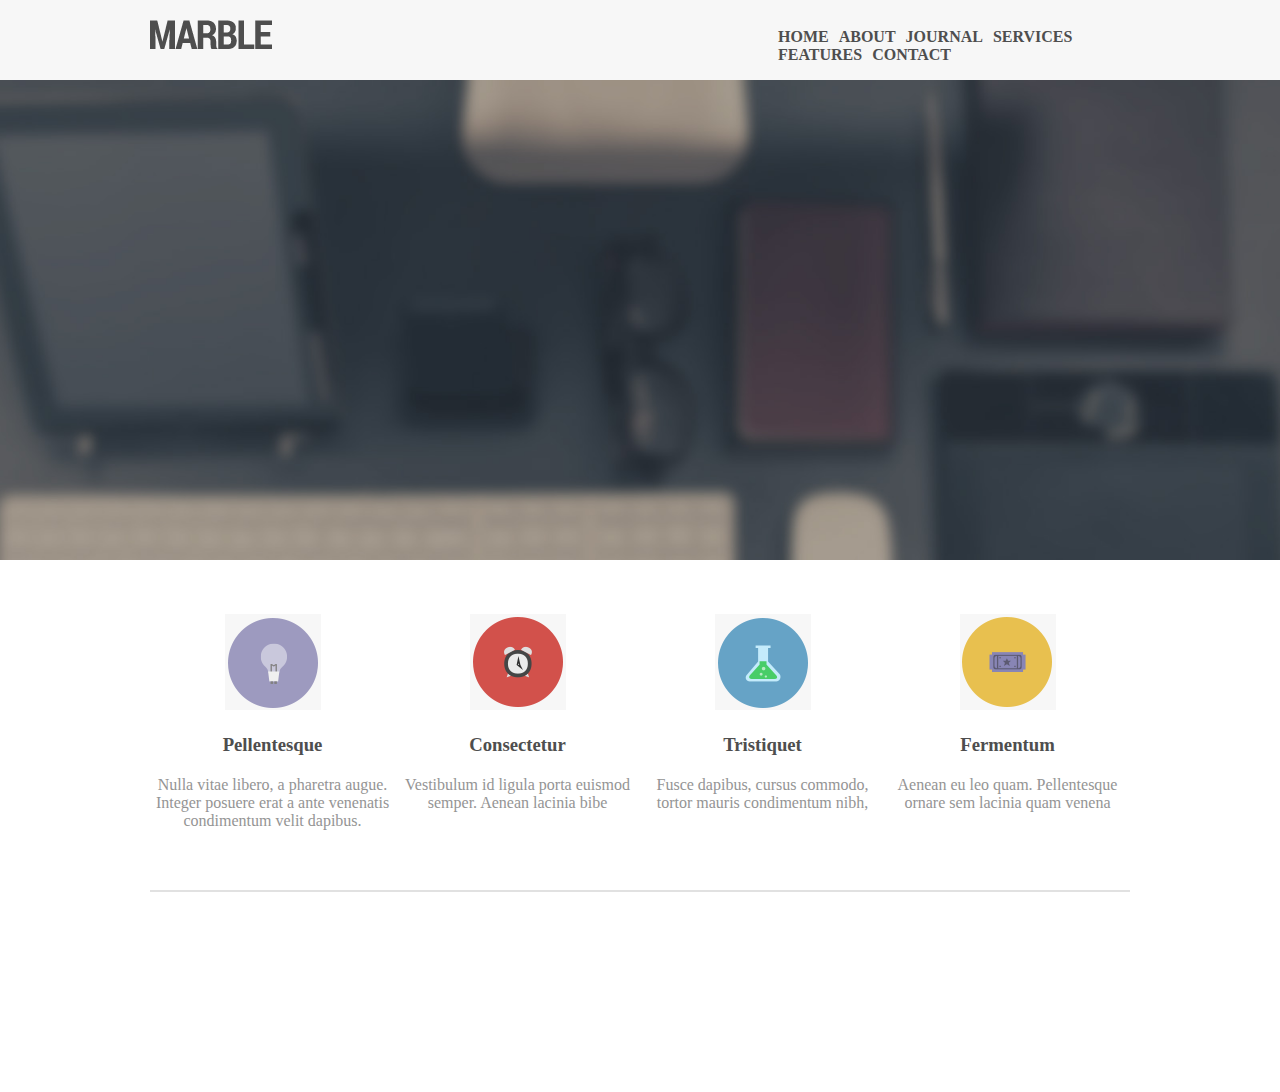
==== 2- Marble Layout/index.html @ 78c320e9 "Add files via upload" ====
<!DOCTYPE html>
<html lang="en">
<head>
    <meta charset="UTF-8">
    <meta name="viewport" content="width=device-width, initial-scale=1.0">
    <title>Marble layout</title>
    <link rel="stylesheet" href="assets/css/style.css">
</head>
<body>
    <div id="header" class="clearfix container">
        <div id="logo">
            <img src="assets/images/logo.png" alt="coming soon">
        </div>
        <div id="navigation">
            <ul>
                <li>HOME</li>
                <li>ABOUT</li>
                <li>JOURNAL</li>
                <li>SERVICES</li>
                <li>FEATURES</li>
                <li>CONTACT</li>
            </ul>
        </div>
    </div>

    <div class="background-image-container">
        <img src="assets/images/background-image.png" alt="">
    </div>
    <div id="bussiness-main-container" class="container">
        <div id="bussiness-container" class="clearfix">
          <div class="bussiness-items">
            <img src="./assets/images/icon-1.png" alt="image comming soon" />
            <h3>Pellentesque</h3>
            <p>
              Nulla vitae libero, a pharetra augue. Integer posuere erat a ante
              venenatis condimentum velit dapibus.
            </p>
          </div>
          <div class="bussiness-items">
            <img src="./assets/images/icon-2.png" alt="image comming soon" />
            <h3>Consectetur</h3>
            <p>Vestibulum id ligula porta euismod semper. Aenean lacinia bibe</p>
          </div>
          <div class="bussiness-items">
            <img src="./assets/images/icon-3.png" alt="image comming soon" />
            <h3>Tristiquet</h3>
            <p>Fusce dapibus, cursus commodo, tortor mauris condimentum nibh,</p>
          </div>
          <div class="bussiness-items">
            <img src="./assets/images/icon-4.png" alt="image comming soon" />
            <h3>Fermentum</h3>
            <p>Aenean eu leo quam. Pellentesque ornare sem lacinia quam venena</p>
          </div>
        </div>
      </div>
</body>
</html>
---- 2- Marble Layout/assets/css/style.css ----
*{
    margin: 0px;
    font-family: "Trebuchet MS";
}

body{
    padding-bottom: 200px;
}
.container{
    padding: 0px 150px;
}
.clearfix::after{
    content: "";
    display: table;
    clear: both;
}
#header{
    background-color: #f7f7f7;
    height: 80px;
    padding-top: 20px;
    box-sizing: border-box;
}
#logo{
    width: 30%;
    float: left;
}
#navigation{
    width: 40%;
    float: right;
    text-align: right;
    margin-top: 8px;
}
#navigation ul li{
    float: left;
    list-style: none;
    margin-right: 10px;
    font-weight: 600;
    color: #4e4e4e;
    font-size: 16px;
}
.background-image-container img{
    width: 100%;
}
#bussiness-container {
    border-bottom: 2px solid #e1e1e1;
  }
.bussiness-items {
    float: left;
    width: 25%;
    text-align: center;
    padding-bottom: 60px;
    padding-top: 50px;
}
.bussiness-items img{
    margin-bottom: 20px;
}
.bussiness-items h3{
    margin-bottom: 20px;
    color: #4e4e4e;
}
.bussiness-items p{
    color: #949494;
}
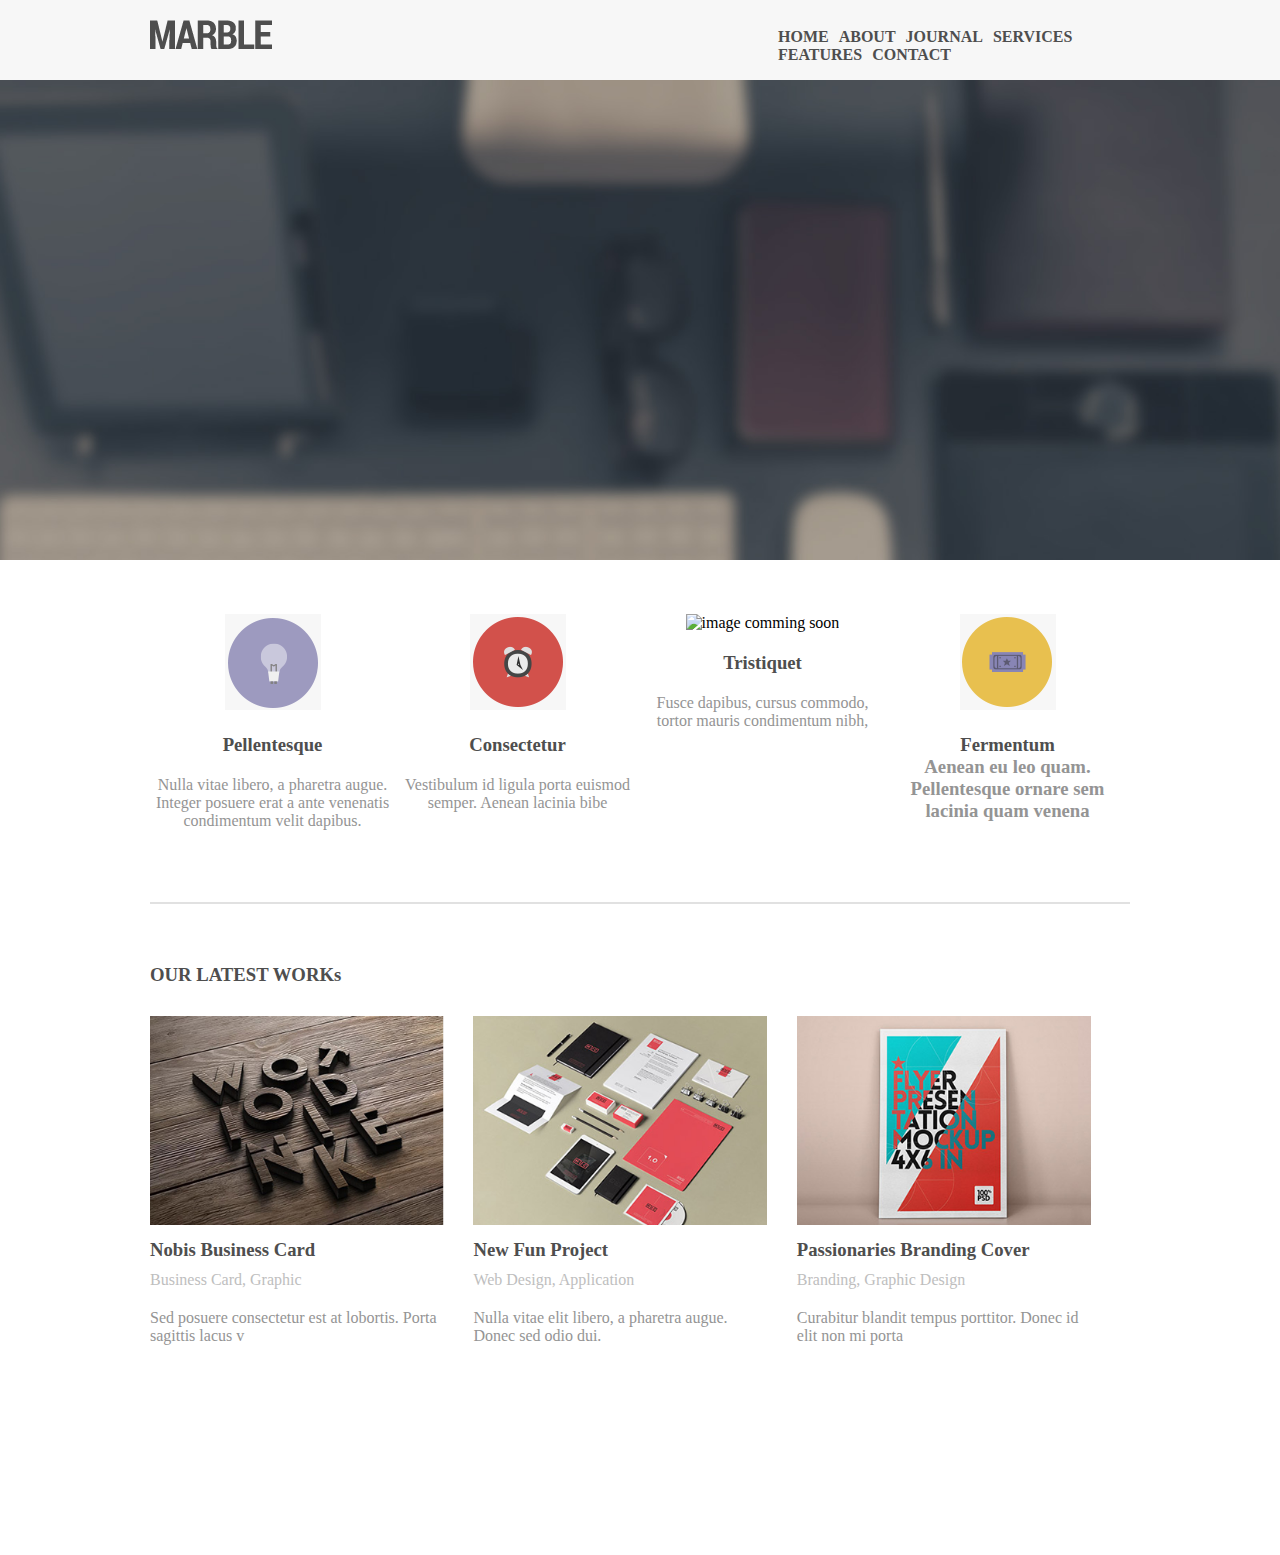
==== commit d94ce4c1: "Add files via upload" ====
--- a/2- Marble Layout/index.html
+++ b/2- Marble Layout/index.html
@@ -42,14 +42,38 @@
             <p>Vestibulum id ligula porta euismod semper. Aenean lacinia bibe</p>
           </div>
           <div class="bussiness-items">
-            <img src="./assets/images/icon-3.png" alt="image comming soon" />
+            <img src="./assetss/images/icon-3.png" alt="image comming soon" />
             <h3>Tristiquet</h3>
             <p>Fusce dapibus, cursus commodo, tortor mauris condimentum nibh,</p>
           </div>
           <div class="bussiness-items">
             <img src="./assets/images/icon-4.png" alt="image comming soon" />
-            <h3>Fermentum</h3>
+            <h3>Fermentum</h3s>
             <p>Aenean eu leo quam. Pellentesque ornare sem lacinia quam venena</p>
+          </div>
+        </div>
+      </div>
+      <div class="container">
+        <h3 id="main-heading">OUR LATEST WORKs</h3>
+
+        <div id="works-container" class="clearfix">
+          <div class="works-items">
+            <img src="./assets/images/snap-1.png" />
+            <h3>Nobis Business Card</h3>
+            <p class="gray-paragraph">Business Card, Graphic</p>
+            <p>Sed posuere consectetur est at lobortis. Porta sagittis lacus v</p>
+          </div>
+          <div class="works-items">
+            <img src="./assets/images/snap-2.png" />
+            <h3>New Fun Project</h3>
+            <p class="gray-paragraph">Web Design, Application</p>
+            <p>Nulla vitae elit libero, a pharetra augue. Donec sed odio dui.</p>
+          </div>
+          <div class="works-items">
+            <img src="./assets/images/snap-3.png" />
+            <h3>Passionaries Branding Cover</h3>
+            <p class="gray-paragraph">Branding, Graphic Design</p>
+            <p>Curabitur blandit tempus porttitor. Donec id elit non mi porta</p>
           </div>
         </div>
       </div>
--- a/2- Marble Layout/assets/css/style.css
+++ b/2- Marble Layout/assets/css/style.css
@@ -60,4 +60,37 @@
 }
 .bussiness-items p{
     color: #949494;
+}
+#main-heading{
+    margin-top: 60px;
+    color: #4e4e4e;
+    font-weight: 600;
+}
+#works-container{
+    margin-top: 30px;
+}
+.works-items{
+    width: 30%;
+    float: left;
+    margin-right: 3%;
+}
+.works-items :nth-child(3){
+    margin-right: 0px;
+}
+.works-items img{
+    width: 100%;
+}
+.works-items h3{
+    margin-top: 10px;
+    color: #4e4e4e;
+}
+.works-items .gray-paragraph{
+    color: #bebebe;
+    margin-top: 10px;
+    margin-bottom: 20px;
+}
+.works-items p{
+    color:  #949494;
+    margin-bottom: 10px;
+
 }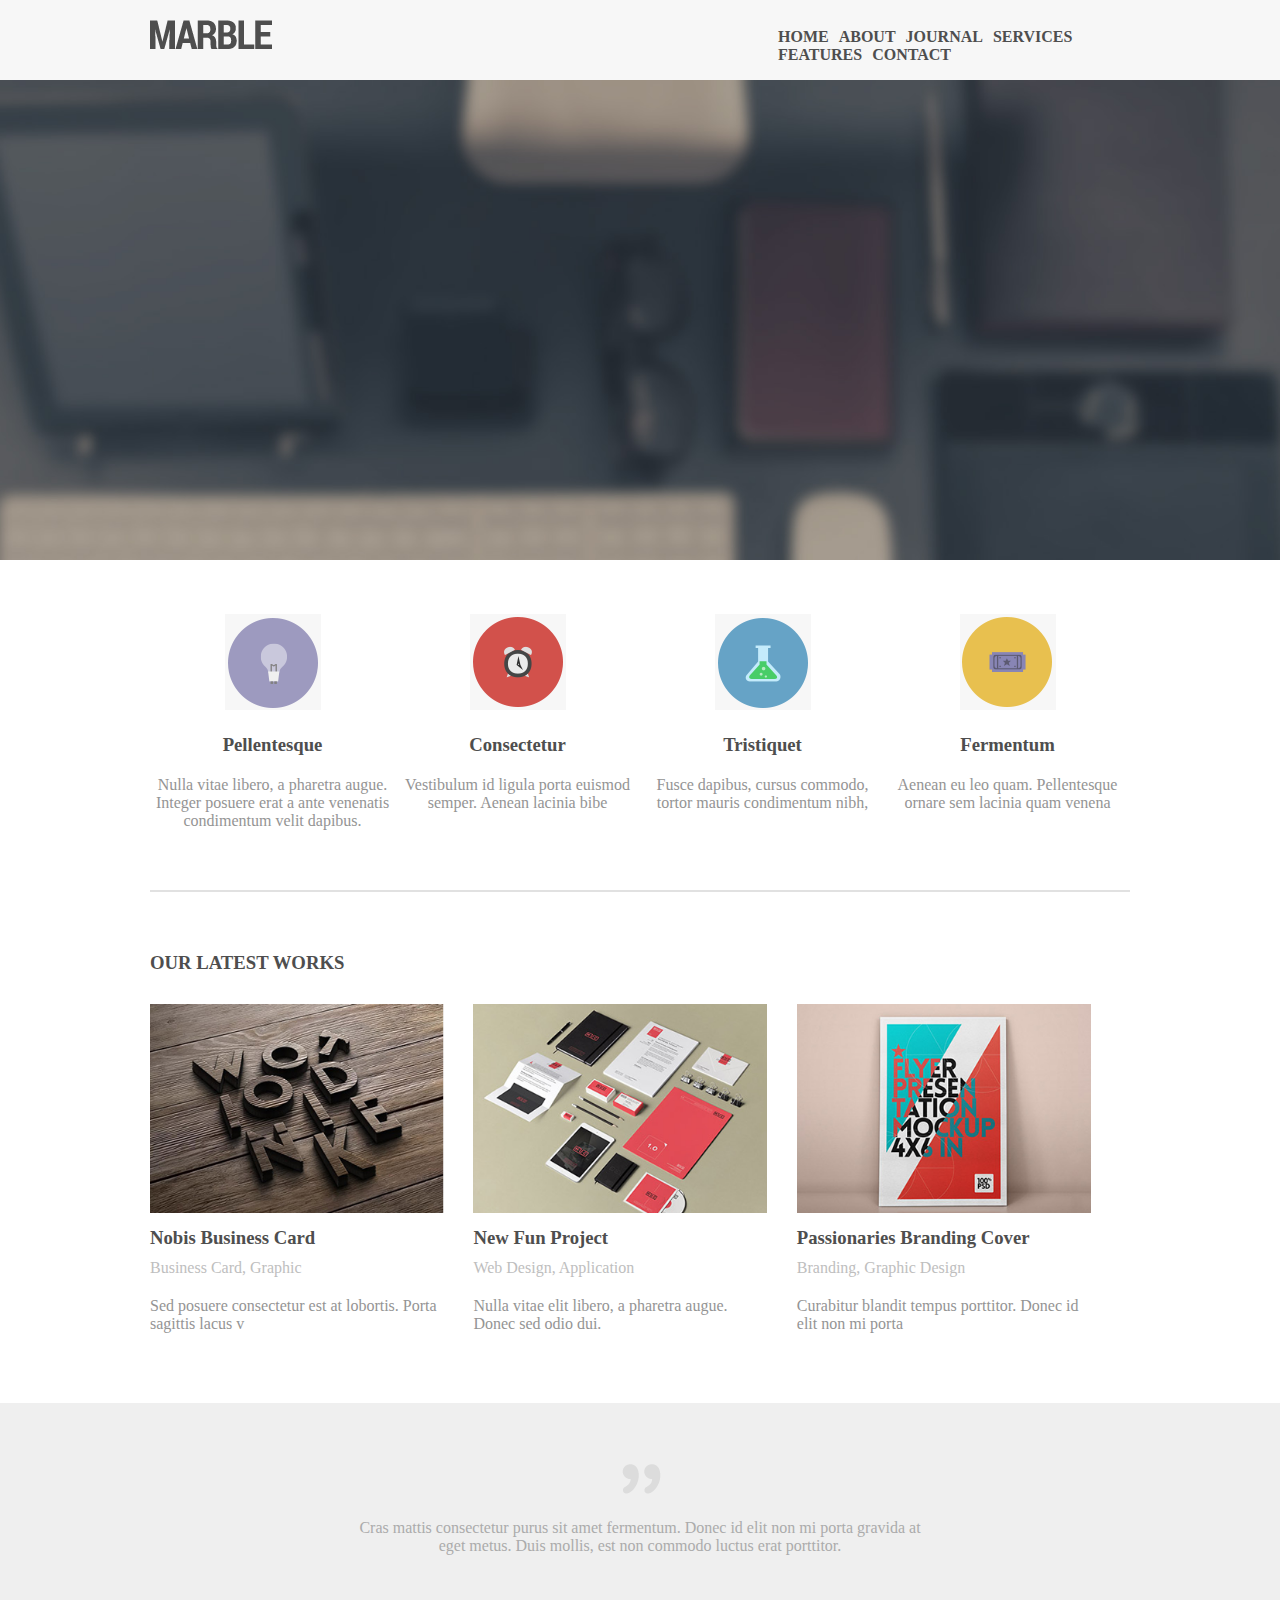
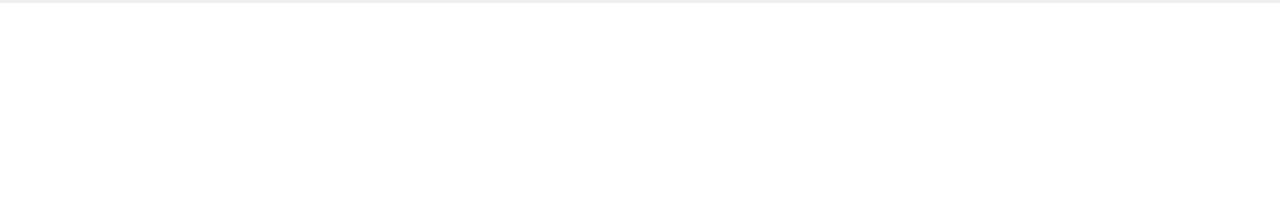
==== commit 3b4595d7: "Add files via upload" ====
--- a/2- Marble Layout/index.html
+++ b/2- Marble Layout/index.html
@@ -42,19 +42,19 @@
             <p>Vestibulum id ligula porta euismod semper. Aenean lacinia bibe</p>
           </div>
           <div class="bussiness-items">
-            <img src="./assetss/images/icon-3.png" alt="image comming soon" />
+            <img src="./assets/images/icon-3.png" alt="image comming soon" />
             <h3>Tristiquet</h3>
             <p>Fusce dapibus, cursus commodo, tortor mauris condimentum nibh,</p>
           </div>
           <div class="bussiness-items">
             <img src="./assets/images/icon-4.png" alt="image comming soon" />
-            <h3>Fermentum</h3s>
+            <h3>Fermentum</h3>
             <p>Aenean eu leo quam. Pellentesque ornare sem lacinia quam venena</p>
           </div>
         </div>
       </div>
       <div class="container">
-        <h3 id="main-heading">OUR LATEST WORKs</h3>
+        <h3 id="main-heading">OUR LATEST WORKS</h3>
 
         <div id="works-container" class="clearfix">
           <div class="works-items">
@@ -77,5 +77,14 @@
           </div>
         </div>
       </div>
+      <div id="Testimonial-container">
+        <img src="assets/images/quote.png" alt="quote">
+        <p>
+          Cras mattis consectetur purus sit amet fermentum. Donec id elit non mi
+          porta gravida at <br />
+          eget metus. Duis mollis, est non commodo luctus erat porttitor.
+        </p>
+      </div>
+
 </body>
 </html>--- a/2- Marble Layout/assets/css/style.css
+++ b/2- Marble Layout/assets/css/style.css
@@ -93,4 +93,18 @@
     color:  #949494;
     margin-bottom: 10px;
 
+}
+#Testimonial-container{
+    background-color: #efefef;
+    height: 200px;
+    text-align: center;
+    padding-top: 60px;
+    box-sizing: border-box;
+    margin-top: 60px;
+}
+#Testimonial-container img{
+    margin-bottom: 20px;
+}
+#Testimonial-container p{
+    color: #ababab;
 }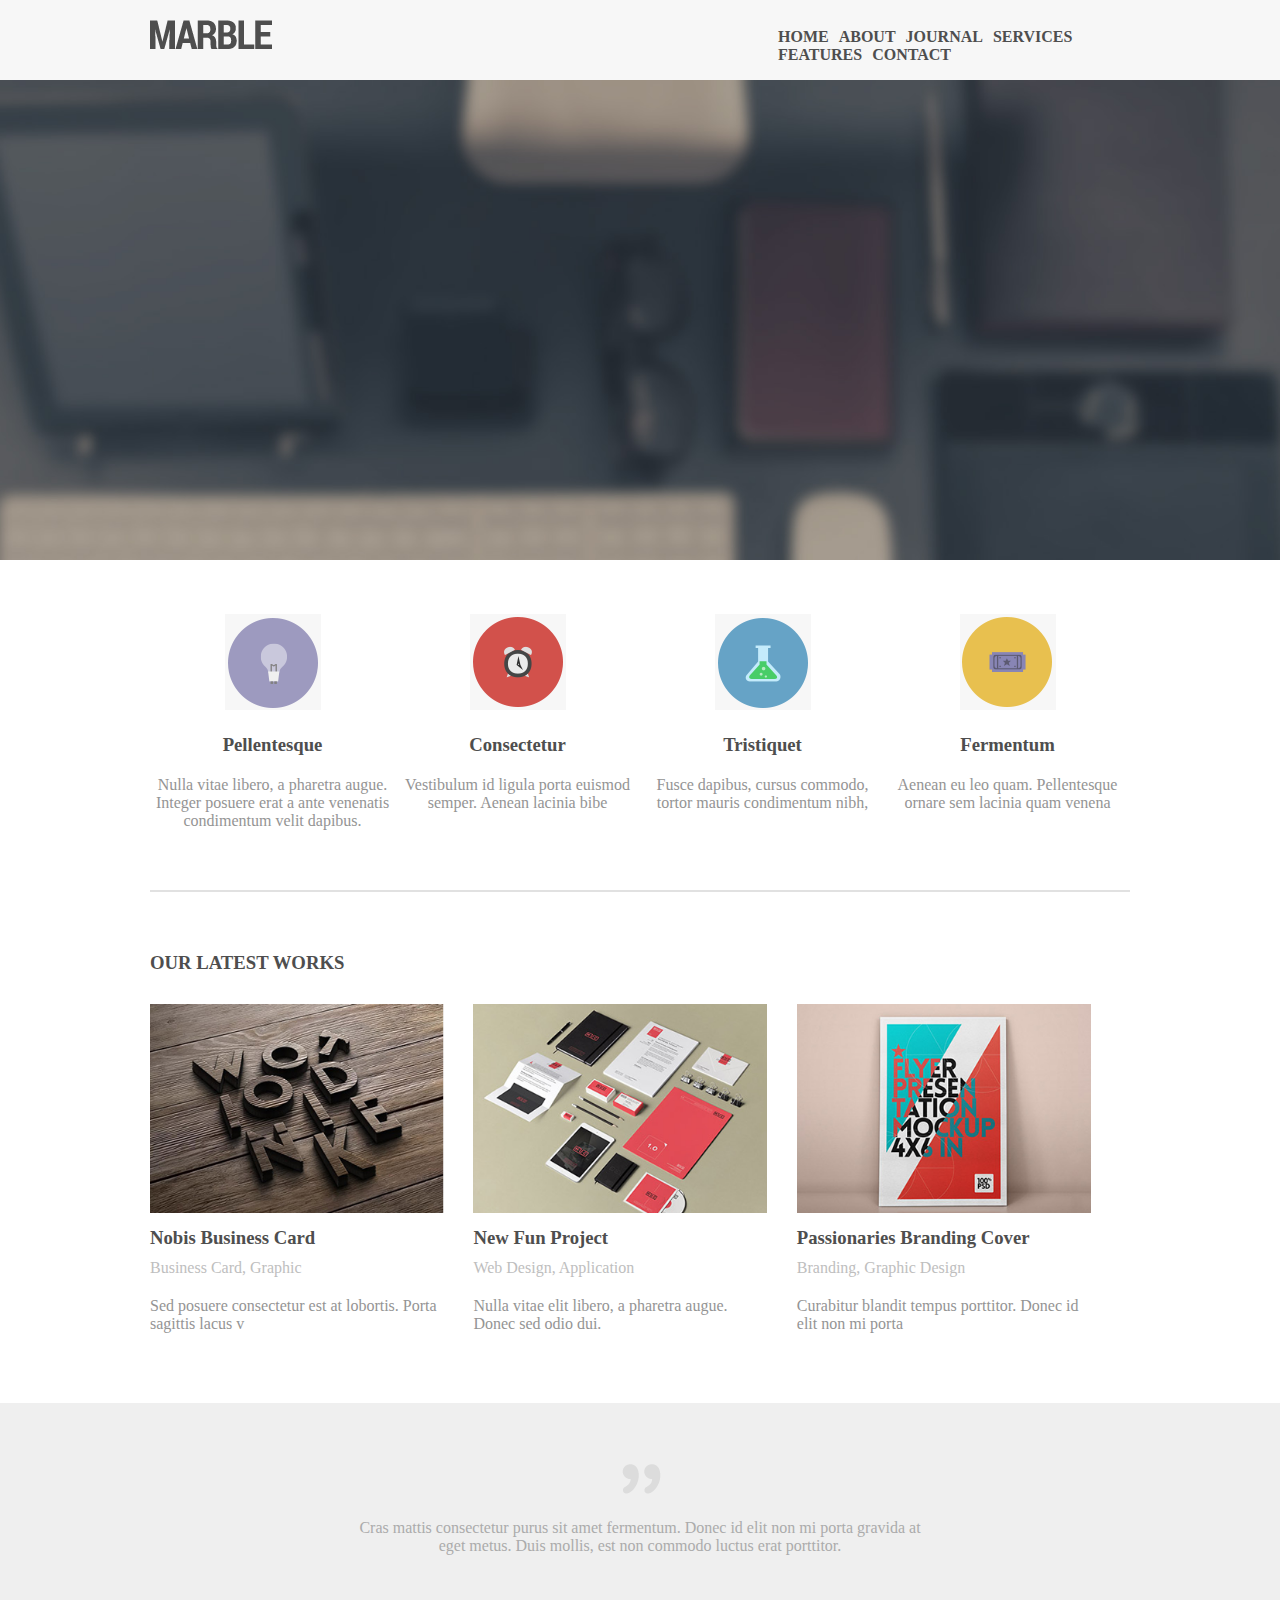
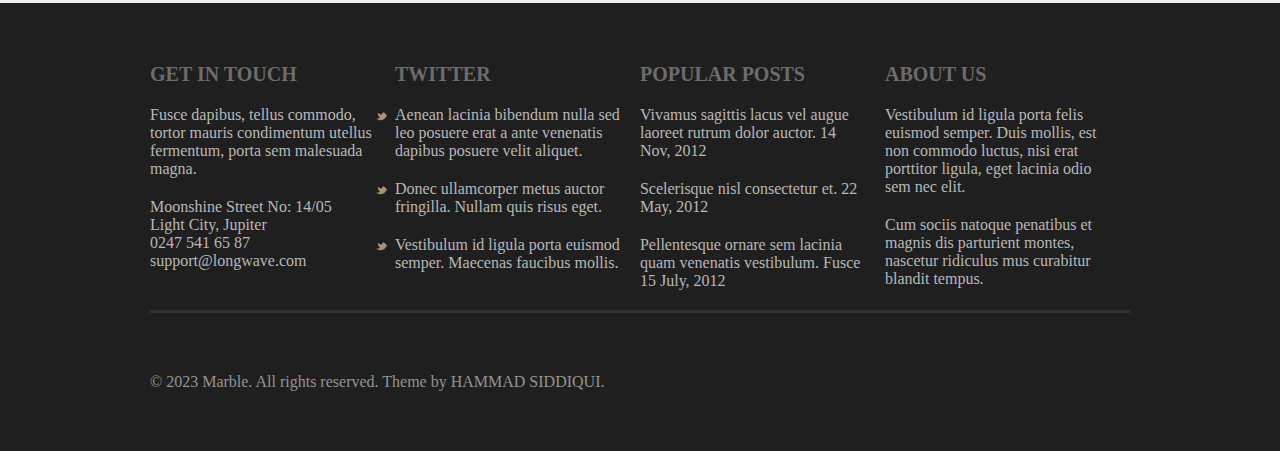
==== commit 7a5a7ad6: "Add files via upload" ====
--- a/2- Marble Layout/index.html
+++ b/2- Marble Layout/index.html
@@ -85,6 +85,66 @@
           eget metus. Duis mollis, est non commodo luctus erat porttitor.
         </p>
       </div>
+      <div id="footer" class="container">
+        <div id="sub-footer" class="clearfix">
+          <div class="footer-items">
+            <h4>Get In Touch</h4>
+            <p>
+              Fusce dapibus, tellus commodo, tortor mauris condimentum utellus
+              fermentum, porta sem malesuada magna.
+            </p>
+            <p>
+              Moonshine Street No: 14/05 <br />
+              Light City, Jupiter <br />
+              0247 541 65 87 <br />
+              support@longwave.com
+            </p>
+          </div>
+  
+          <div class="footer-items" id="twitter-footer">
+            <h4>Twitter</h4>
+            <p>
+              Aenean lacinia bibendum nulla sed leo posuere erat a ante venenatis
+              dapibus posuere velit aliquet.
+            </p>
+            <p>
+              Donec ullamcorper metus auctor fringilla. Nullam quis risus eget.
+            </p>
+            <p>
+              Vestibulum id ligula porta euismod semper. Maecenas faucibus mollis.
+            </p>
+          </div>
+  
+          <div class="footer-items">
+            <h4>Popular Posts</h4>
+            <p>
+              Vivamus sagittis lacus vel augue laoreet rutrum dolor auctor. 14
+              Nov, 2012
+            </p>
+  
+            <p>Scelerisque nisl consectetur et. 22 May, 2012</p>
+  
+            <p>
+              Pellentesque ornare sem lacinia quam venenatis vestibulum. Fusce 15
+              July, 2012
+            </p>
+          </div>
+  
+          <div class="footer-items">
+            <h4>About Us</h4>
+            <p>
+              Vestibulum id ligula porta felis euismod semper. Duis mollis, est
+              non commodo luctus, nisi erat porttitor ligula, eget lacinia odio
+              sem nec elit.
+            </p>
+            <p>
+              Cum sociis natoque penatibus et magnis dis parturient montes,
+              nascetur ridiculus mus curabitur blandit tempus.
+            </p>
+          </div>
+        </div>
+        <p id="footer-para">© 2023 Marble. All rights reserved. Theme by HAMMAD SIDDIQUI.</p>
+      </div>
 
 </body>
 </html>--- a/2- Marble Layout/assets/css/style.css
+++ b/2- Marble Layout/assets/css/style.css
@@ -1,10 +1,6 @@
 *{
     margin: 0px;
     font-family: "Trebuchet MS";
-}
-
-body{
-    padding-bottom: 200px;
 }
 .container{
     padding: 0px 150px;
@@ -107,4 +103,48 @@
 }
 #Testimonial-container p{
     color: #ababab;
+}
+#footer{
+    background-color: #1f1f1f;
+    padding-top: 60px;
+    box-sizing: border-box;
+    padding-bottom: 60px;
+}
+.footer-items{
+    float: left;
+    width: 23%;
+    margin-right: 2%;
+}
+.footer-items :nth-child(4){
+    margin-right: 0px;
+}
+.footer-items h4{
+    color: #6c6c6c;
+    font-size: 20px;
+    margin-bottom: 20px;
+    text-transform: uppercase;
+}
+.footer-items p{
+    color: #b8b8b8;
+    margin-bottom: 20px;
+}
+#sub-footer{
+    border-bottom: 3px solid #313131;
+}
+#twitter-footer p{
+    position: relative;
+}
+#twitter-footer p:before{
+    content: "";
+    width: 15px;
+    height: 15px;
+    background-image: url("../images/tweet.png");
+    background-repeat: no-repeat;
+    position: absolute;
+    left: -20px;
+    top: 5px;
+}
+#footer-para{
+    color: #949494;
+    margin-top: 60px;
 }